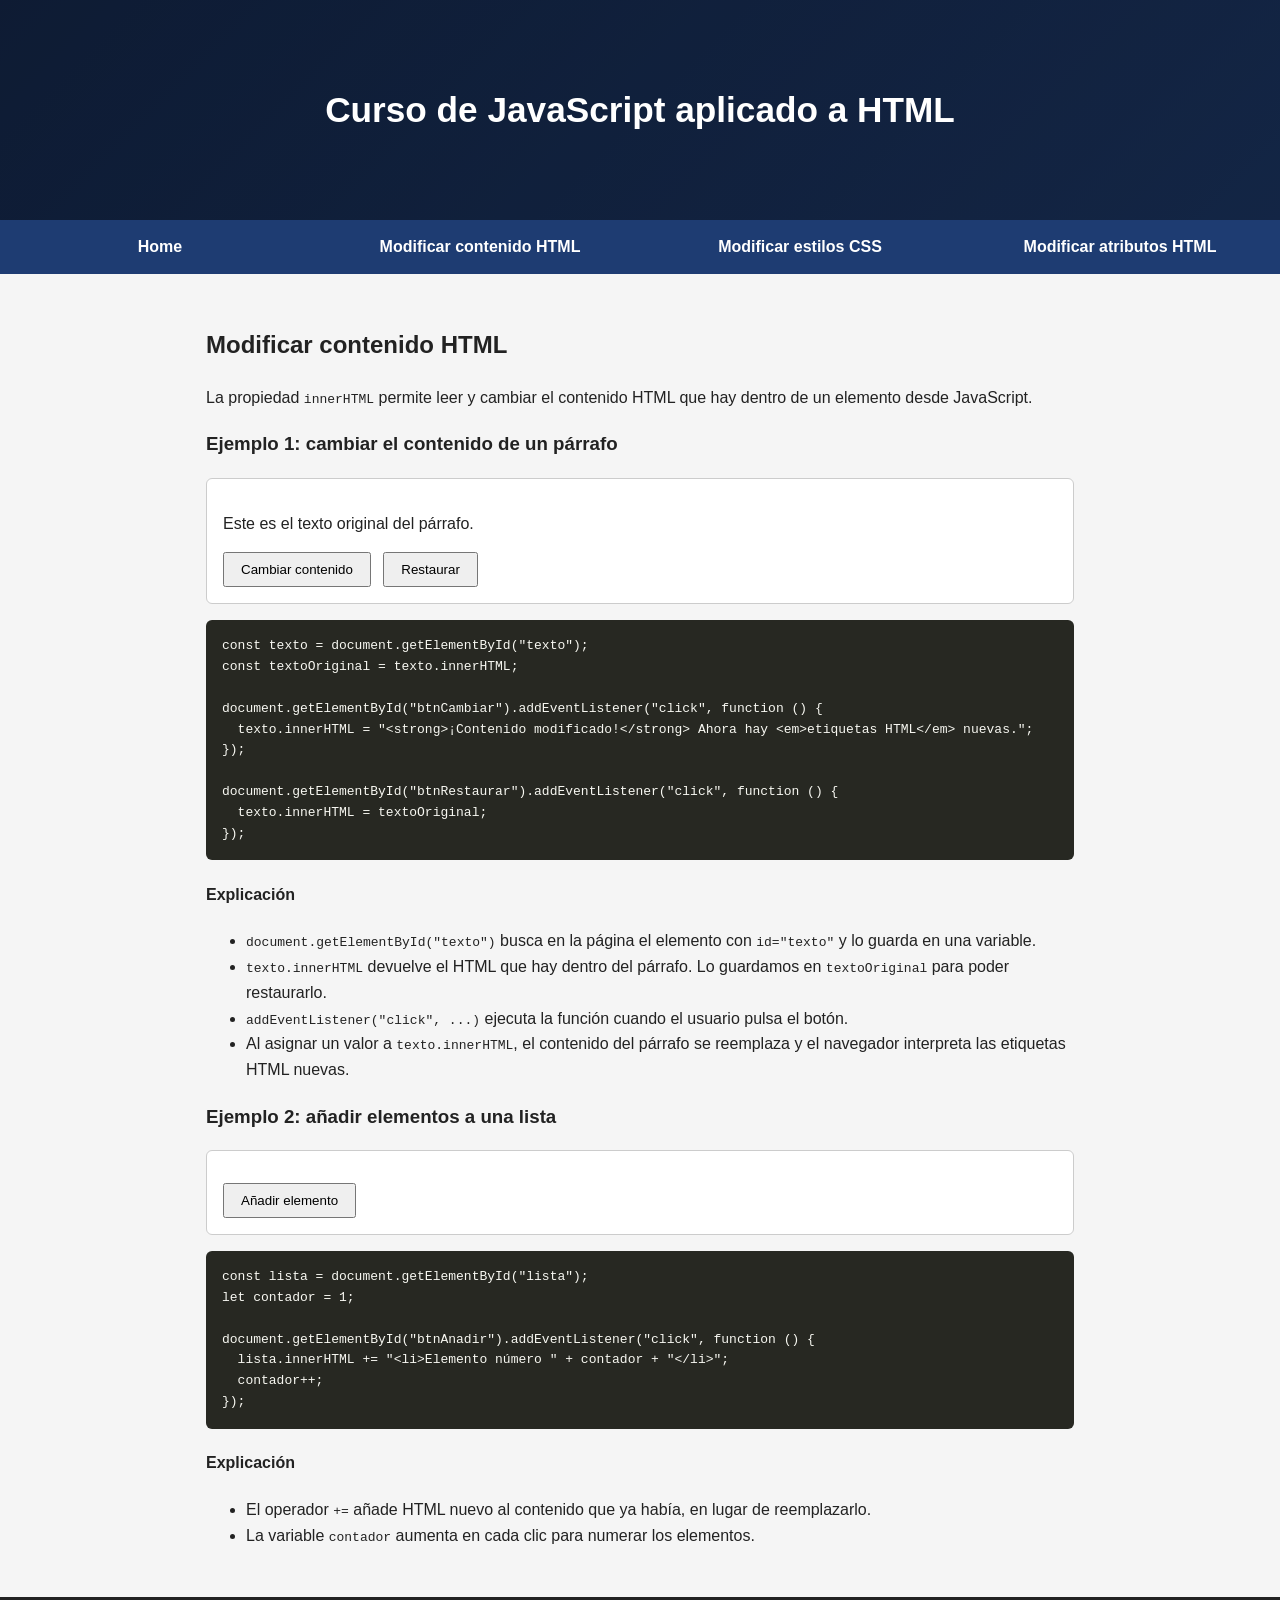
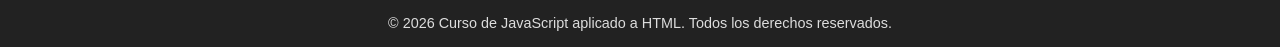
==== contenido-html.html @ c14609fb "Añadida sección Modificar contenido HTML [Usuario2]" ====
<!doctype html>
<html lang="es">

<head>
  <meta charset="utf-8">
  <meta name="viewport" content="width=device-width, initial-scale=1">
  <title>Modificar contenido HTML</title>
  <link rel="stylesheet" href="css/style.css">
  <link rel="stylesheet" href="css/curso.css">
  <style>
    pre { background: #272822; color: #f8f8f2; padding: 1rem; overflow-x: auto; border-radius: 6px; }
    .demo { background: #fff; border: 1px solid #ccc; border-radius: 6px; padding: 1rem; margin: 1rem 0; }
    button { padding: 0.5rem 1rem; margin-right: 0.5rem; cursor: pointer; }
  </style>
</head>

<body>

  <header class="cabecera">
    <h1>Curso de JavaScript aplicado a HTML</h1>
  </header>

  <nav class="menu">
    <ul>
      <li><a href="index.html">Home</a></li>
      <li><a href="contenido-html.html">Modificar contenido HTML</a></li>
      <li><a href="estilos-css.html">Modificar estilos CSS</a></li>
      <li><a href="atributos-html.html">Modificar atributos HTML</a></li>
    </ul>
  </nav>

  <main class="contenido">
    <h2>Modificar contenido HTML</h2>
    <p>
      La propiedad <code>innerHTML</code> permite leer y cambiar el contenido
      HTML que hay dentro de un elemento desde JavaScript.
    </p>

    <h3>Ejemplo 1: cambiar el contenido de un párrafo</h3>
    <div class="demo">
      <p id="texto">Este es el texto original del párrafo.</p>
      <button id="btnCambiar">Cambiar contenido</button>
      <button id="btnRestaurar">Restaurar</button>
    </div>

    <pre><code>const texto = document.getElementById("texto");
const textoOriginal = texto.innerHTML;

document.getElementById("btnCambiar").addEventListener("click", function () {
  texto.innerHTML = "&lt;strong&gt;¡Contenido modificado!&lt;/strong&gt; Ahora hay &lt;em&gt;etiquetas HTML&lt;/em&gt; nuevas.";
});

document.getElementById("btnRestaurar").addEventListener("click", function () {
  texto.innerHTML = textoOriginal;
});</code></pre>

    <h4>Explicación</h4>
    <ul>
      <li><code>document.getElementById("texto")</code> busca en la página el elemento con <code>id="texto"</code> y lo guarda en una variable.</li>
      <li><code>texto.innerHTML</code> devuelve el HTML que hay dentro del párrafo. Lo guardamos en <code>textoOriginal</code> para poder restaurarlo.</li>
      <li><code>addEventListener("click", ...)</code> ejecuta la función cuando el usuario pulsa el botón.</li>
      <li>Al asignar un valor a <code>texto.innerHTML</code>, el contenido del párrafo se reemplaza y el navegador interpreta las etiquetas HTML nuevas.</li>
    </ul>

    <h3>Ejemplo 2: añadir elementos a una lista</h3>
    <div class="demo">
      <ul id="lista"></ul>
      <button id="btnAnadir">Añadir elemento</button>
    </div>

    <pre><code>const lista = document.getElementById("lista");
let contador = 1;

document.getElementById("btnAnadir").addEventListener("click", function () {
  lista.innerHTML += "&lt;li&gt;Elemento número " + contador + "&lt;/li&gt;";
  contador++;
});</code></pre>

    <h4>Explicación</h4>
    <ul>
      <li>El operador <code>+=</code> añade HTML nuevo al contenido que ya había, en lugar de reemplazarlo.</li>
      <li>La variable <code>contador</code> aumenta en cada clic para numerar los elementos.</li>
    </ul>
  </main>

  <footer class="pie">
    <p>&copy; 2026 Curso de JavaScript aplicado a HTML. Todos los derechos reservados.</p>
  </footer>

  <script>
    // Ejemplo 1
    const texto = document.getElementById("texto");
    const textoOriginal = texto.innerHTML;

    document.getElementById("btnCambiar").addEventListener("click", function () {
      texto.innerHTML = "<strong>¡Contenido modificado!</strong> Ahora hay <em>etiquetas HTML</em> nuevas.";
    });

    document.getElementById("btnRestaurar").addEventListener("click", function () {
      texto.innerHTML = textoOriginal;
    });

    // Ejemplo 2
    const lista = document.getElementById("lista");
    let contador = 1;

    document.getElementById("btnAnadir").addEventListener("click", function () {
      lista.innerHTML += "<li>Elemento número " + contador + "</li>";
      contador++;
    });
  </script>

</body>

</html>
---- css/style.css ----
/*! HTML5 Boilerplate v9.0.1 | MIT License | https://html5boilerplate.com/ */

/* main.css 3.0.0 | MIT License | https://github.com/h5bp/main.css#readme */
/*
 * What follows is the result of much research on cross-browser styling.
 * Credit left inline and big thanks to Nicolas Gallagher, Jonathan Neal,
 * Kroc Camen, and the H5BP dev community and team.
 */

/* ==========================================================================
   Base styles: opinionated defaults
   ========================================================================== */

html {
  color: #222;
  font-size: 1em;
  line-height: 1.4;
}

/*
 * Remove text-shadow in selection highlight:
 * https://twitter.com/miketaylr/status/12228805301
 *
 * Customize the background color to match your design.
 */

::-moz-selection {
  background: #b3d4fc;
  text-shadow: none;
}

::selection {
  background: #b3d4fc;
  text-shadow: none;
}

/*
 * A better looking default horizontal rule
 */

hr {
  display: block;
  height: 1px;
  border: 0;
  border-top: 1px solid #ccc;
  margin: 1em 0;
  padding: 0;
}

/*
 * Remove the gap between audio, canvas, iframes,
 * images, videos and the bottom of their containers:
 * https://github.com/h5bp/html5-boilerplate/issues/440
 */

audio,
canvas,
iframe,
img,
svg,
video {
  vertical-align: middle;
}

/*
 * Remove default fieldset styles.
 */

fieldset {
  border: 0;
  margin: 0;
  padding: 0;
}

/*
 * Allow only vertical resizing of textareas.
 */

textarea {
  resize: vertical;
}

/* ==========================================================================
   Author's custom styles
   ========================================================================== */

/* ==========================================================================
   Helper classes
   ========================================================================== */

/*
 * Hide visually and from screen readers
 */

.hidden,
[hidden] {
  display: none !important;
}

/*
 * Hide only visually, but have it available for screen readers:
 * https://snook.ca/archives/html_and_css/hiding-content-for-accessibility
 *
 * 1. For long content, line feeds are not interpreted as spaces and small width
 *    causes content to wrap 1 word per line:
 *    https://medium.com/@jessebeach/beware-smushed-off-screen-accessible-text-5952a4c2cbfe
 */

.visually-hidden {
  border: 0;
  clip: rect(0, 0, 0, 0);
  height: 1px;
  margin: -1px;
  overflow: hidden;
  padding: 0;
  position: absolute;
  white-space: nowrap;
  width: 1px;
  /* 1 */
}

/*
 * Extends the .visually-hidden class to allow the element
 * to be focusable when navigated to via the keyboard:
 * https://www.drupal.org/node/897638
 */

.visually-hidden.focusable:active,
.visually-hidden.focusable:focus {
  clip: auto;
  height: auto;
  margin: 0;
  overflow: visible;
  position: static;
  white-space: inherit;
  width: auto;
}

/*
 * Hide visually and from screen readers, but maintain layout
 */

.invisible {
  visibility: hidden;
}

/*
 * Clearfix: contain floats
 *
 * The use of `table` rather than `block` is only necessary if using
 * `::before` to contain the top-margins of child elements.
 */

.clearfix::before,
.clearfix::after {
  content: "";
  display: table;
}

.clearfix::after {
  clear: both;
}

/* ==========================================================================
   EXAMPLE Media Queries for Responsive Design.
   These examples override the primary ('mobile first') styles.
   Modify as content requires.
   ========================================================================== */

@media only screen and (min-width: 35em) {
  /* Style adjustments for viewports that meet the condition */
}

@media print,
  (min-resolution: 1.25dppx),
  (min-resolution: 120dpi) {
  /* Style adjustments for high resolution devices */
}

/* ==========================================================================
   Print styles.
   Inlined to avoid the additional HTTP request:
   https://www.phpied.com/delay-loading-your-print-css/
   ========================================================================== */

@media print {
  *,
  *::before,
  *::after {
    background: #fff !important;
    color: #000 !important;
    /* Black prints faster */
    box-shadow: none !important;
    text-shadow: none !important;
  }

  a,
  a:visited {
    text-decoration: underline;
  }

  a[href]::after {
    content: " (" attr(href) ")";
  }

  abbr[title]::after {
    content: " (" attr(title) ")";
  }

  /*
   * Don't show links that are fragment identifiers,
   * or use the `javascript:` pseudo protocol
   */
  a[href^="#"]::after,
  a[href^="javascript:"]::after {
    content: "";
  }

  pre {
    white-space: pre-wrap !important;
  }

  pre,
  blockquote {
    border: 1px solid #999;
    page-break-inside: avoid;
  }

  tr,
  img {
    page-break-inside: avoid;
  }

  p,
  h2,
  h3 {
    orphans: 3;
    widows: 3;
  }

  h2,
  h3 {
    page-break-after: avoid;
  }
}
---- css/curso.css ----
* {
  box-sizing: border-box;
}

body {
  margin: 0;
  font-family: Arial, Helvetica, sans-serif;
  color: #222;
  background-color: #f5f5f5;
  display: flex;
  flex-direction: column;
  min-height: 100vh;
}

.cabecera {
  height: 220px;
  display: flex;
  align-items: center;
  justify-content: center;
  text-align: center;
  color: #fff;
  background:
    linear-gradient(rgba(0, 0, 0, 0.55), rgba(0, 0, 0, 0.55)),
    url("https://images.unsplash.com/photo-1461749280684-dccba630e2f6?auto=format&fit=crop&w=1400&q=60")
      center / cover no-repeat,
    linear-gradient(135deg, #1e3c72, #2a5298);
}

.cabecera h1 {
  margin: 0;
  padding: 0 1rem;
  font-size: 2.2rem;
}

.menu {
  background-color: #1e3c72;
}

.menu ul {
  list-style: none;
  margin: 0;
  padding: 0;
  display: flex;
  flex-wrap: wrap;
}

.menu li {
  flex: 1 1 0;
  text-align: center;
}

.menu a {
  display: block;
  padding: 1rem;
  color: #fff;
  text-decoration: none;
  font-weight: bold;
}

.menu a:hover {
  background-color: #2a5298;
}

.contenido {
  flex: 1;
  width: 100%;
  max-width: 900px;
  margin: 0 auto;
  padding: 2rem 1rem;
  line-height: 1.6;
}

.pie {
  background-color: #222;
  color: #ddd;
  text-align: center;
  padding: 1rem;
}

.pie p {
  margin: 0;
  font-size: 0.9rem;
}
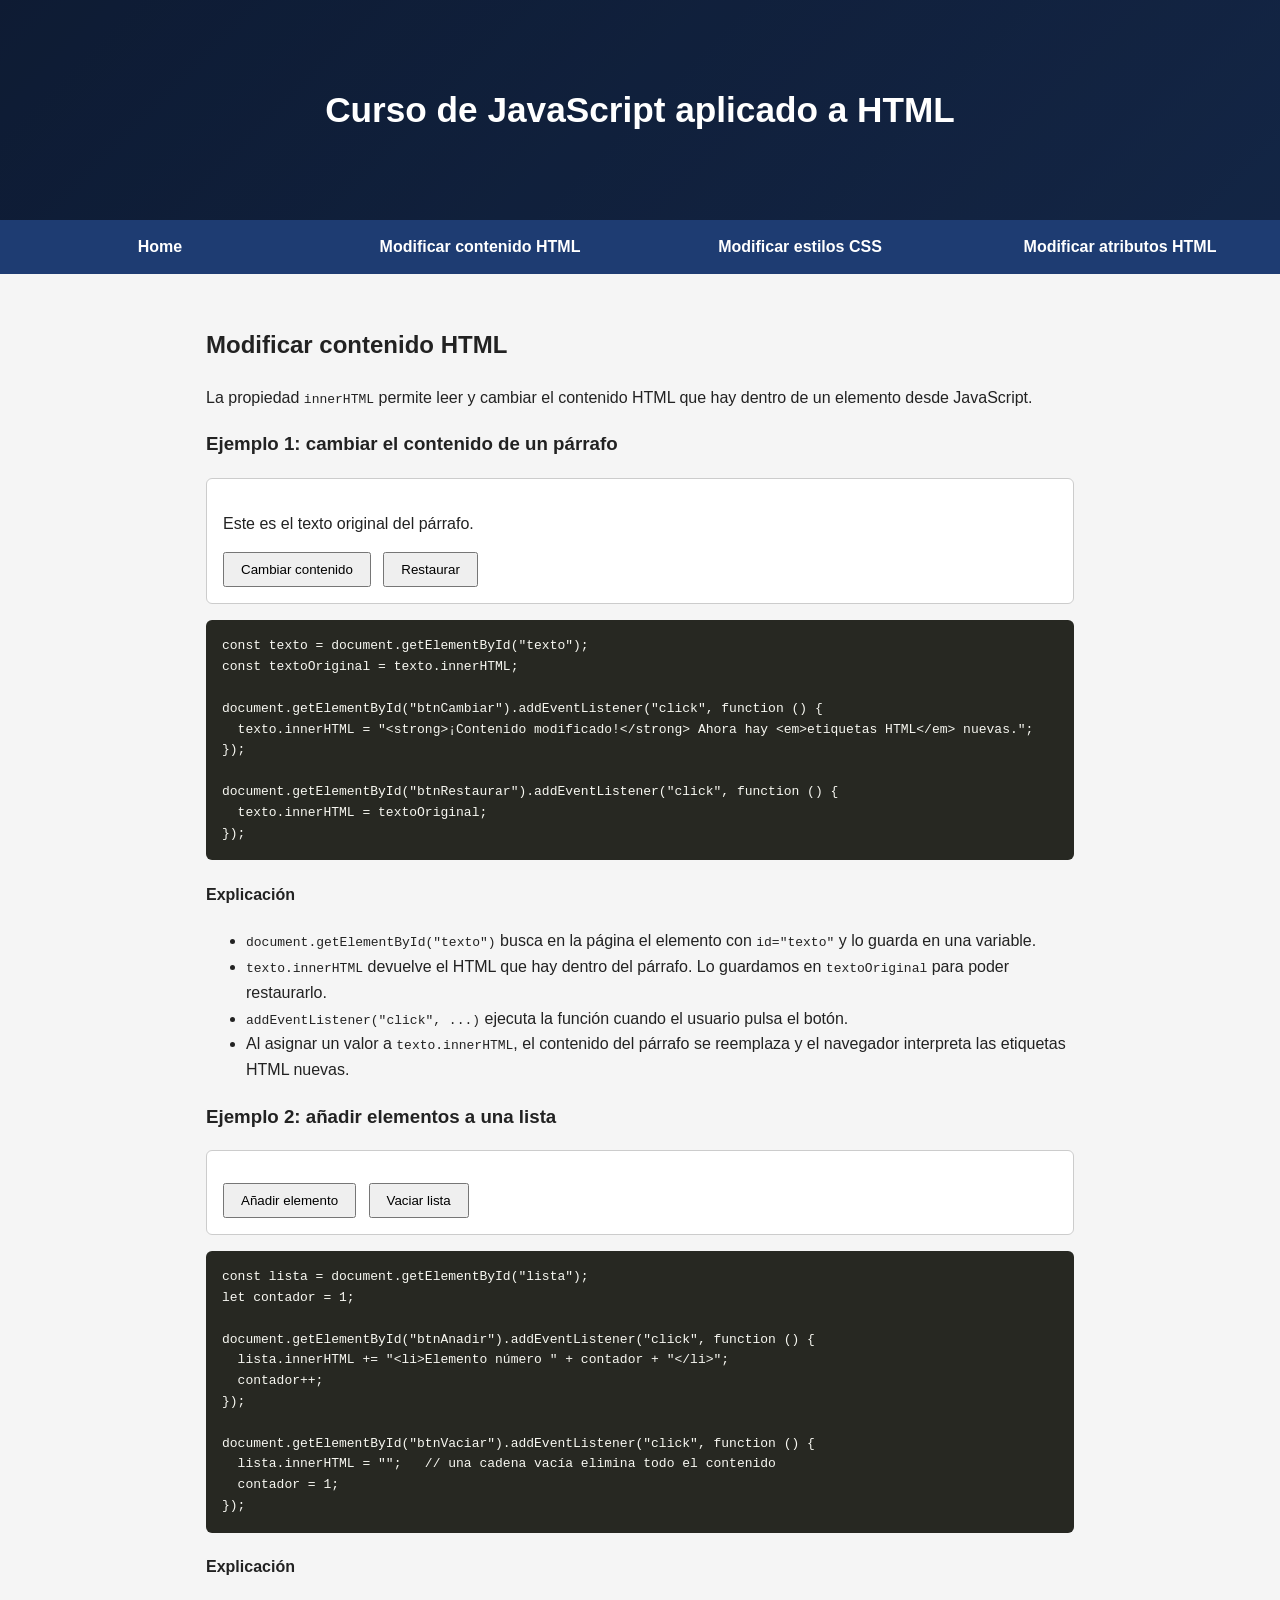
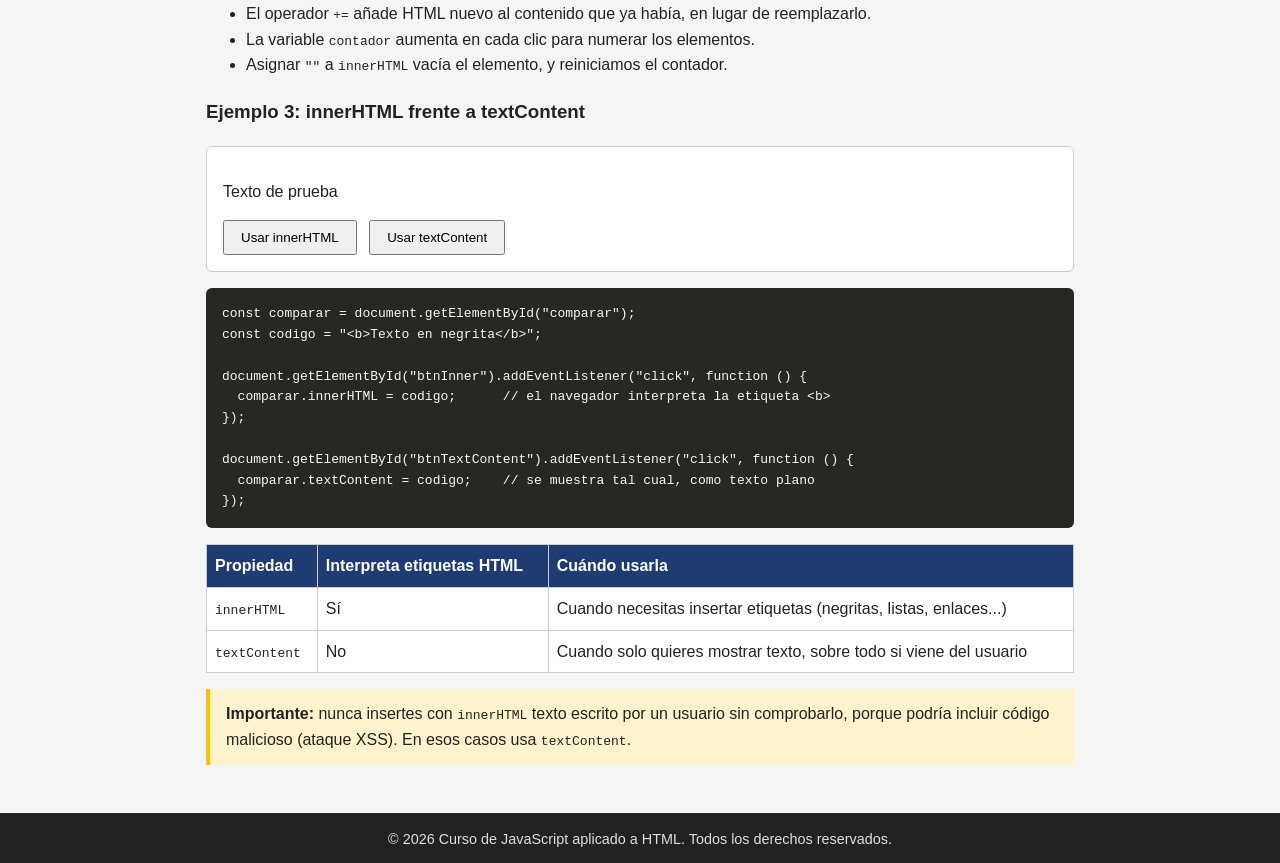
==== commit 7c1d9771: "Mejorada la sección de contenido HTML con más ejemplos [Usuario1]" ====
--- a/contenido-html.html
+++ b/contenido-html.html
@@ -11,6 +11,10 @@
     pre { background: #272822; color: #f8f8f2; padding: 1rem; overflow-x: auto; border-radius: 6px; }
     .demo { background: #fff; border: 1px solid #ccc; border-radius: 6px; padding: 1rem; margin: 1rem 0; }
     button { padding: 0.5rem 1rem; margin-right: 0.5rem; cursor: pointer; }
+    table { border-collapse: collapse; width: 100%; margin: 1rem 0; background: #fff; }
+    th, td { border: 1px solid #ccc; padding: 0.5rem; text-align: left; }
+    th { background: #1e3c72; color: #fff; }
+    .aviso { background: #fff3cd; border-left: 4px solid #ffc107; padding: 0.75rem 1rem; margin: 1rem 0; }
   </style>
 </head>
 
@@ -66,6 +70,7 @@
     <div class="demo">
       <ul id="lista"></ul>
       <button id="btnAnadir">Añadir elemento</button>
+      <button id="btnVaciar">Vaciar lista</button>
     </div>
 
     <pre><code>const lista = document.getElementById("lista");
@@ -74,13 +79,53 @@
 document.getElementById("btnAnadir").addEventListener("click", function () {
   lista.innerHTML += "&lt;li&gt;Elemento número " + contador + "&lt;/li&gt;";
   contador++;
+});
+
+document.getElementById("btnVaciar").addEventListener("click", function () {
+  lista.innerHTML = "";   // una cadena vacía elimina todo el contenido
+  contador = 1;
 });</code></pre>
 
     <h4>Explicación</h4>
     <ul>
       <li>El operador <code>+=</code> añade HTML nuevo al contenido que ya había, en lugar de reemplazarlo.</li>
       <li>La variable <code>contador</code> aumenta en cada clic para numerar los elementos.</li>
+      <li>Asignar <code>""</code> a <code>innerHTML</code> vacía el elemento, y reiniciamos el contador.</li>
     </ul>
+
+    <h3>Ejemplo 3: innerHTML frente a textContent</h3>
+    <div class="demo">
+      <p id="comparar">Texto de prueba</p>
+      <button id="btnInner">Usar innerHTML</button>
+      <button id="btnTextContent">Usar textContent</button>
+    </div>
+
+    <pre><code>const comparar = document.getElementById("comparar");
+const codigo = "&lt;b&gt;Texto en negrita&lt;/b&gt;";
+
+document.getElementById("btnInner").addEventListener("click", function () {
+  comparar.innerHTML = codigo;      // el navegador interpreta la etiqueta &lt;b&gt;
+});
+
+document.getElementById("btnTextContent").addEventListener("click", function () {
+  comparar.textContent = codigo;    // se muestra tal cual, como texto plano
+});</code></pre>
+
+    <table>
+      <thead>
+        <tr><th>Propiedad</th><th>Interpreta etiquetas HTML</th><th>Cuándo usarla</th></tr>
+      </thead>
+      <tbody>
+        <tr><td><code>innerHTML</code></td><td>Sí</td><td>Cuando necesitas insertar etiquetas (negritas, listas, enlaces...)</td></tr>
+        <tr><td><code>textContent</code></td><td>No</td><td>Cuando solo quieres mostrar texto, sobre todo si viene del usuario</td></tr>
+      </tbody>
+    </table>
+
+    <div class="aviso">
+      <strong>Importante:</strong> nunca insertes con <code>innerHTML</code> texto escrito por
+      un usuario sin comprobarlo, porque podría incluir código malicioso (ataque XSS).
+      En esos casos usa <code>textContent</code>.
+    </div>
   </main>
 
   <footer class="pie">
@@ -108,6 +153,23 @@
       lista.innerHTML += "<li>Elemento número " + contador + "</li>";
       contador++;
     });
+
+    document.getElementById("btnVaciar").addEventListener("click", function () {
+      lista.innerHTML = "";
+      contador = 1;
+    });
+
+    // Ejemplo 3
+    const comparar = document.getElementById("comparar");
+    const codigo = "<b>Texto en negrita</b>";
+
+    document.getElementById("btnInner").addEventListener("click", function () {
+      comparar.innerHTML = codigo;
+    });
+
+    document.getElementById("btnTextContent").addEventListener("click", function () {
+      comparar.textContent = codigo;
+    });
   </script>
 
 </body>
